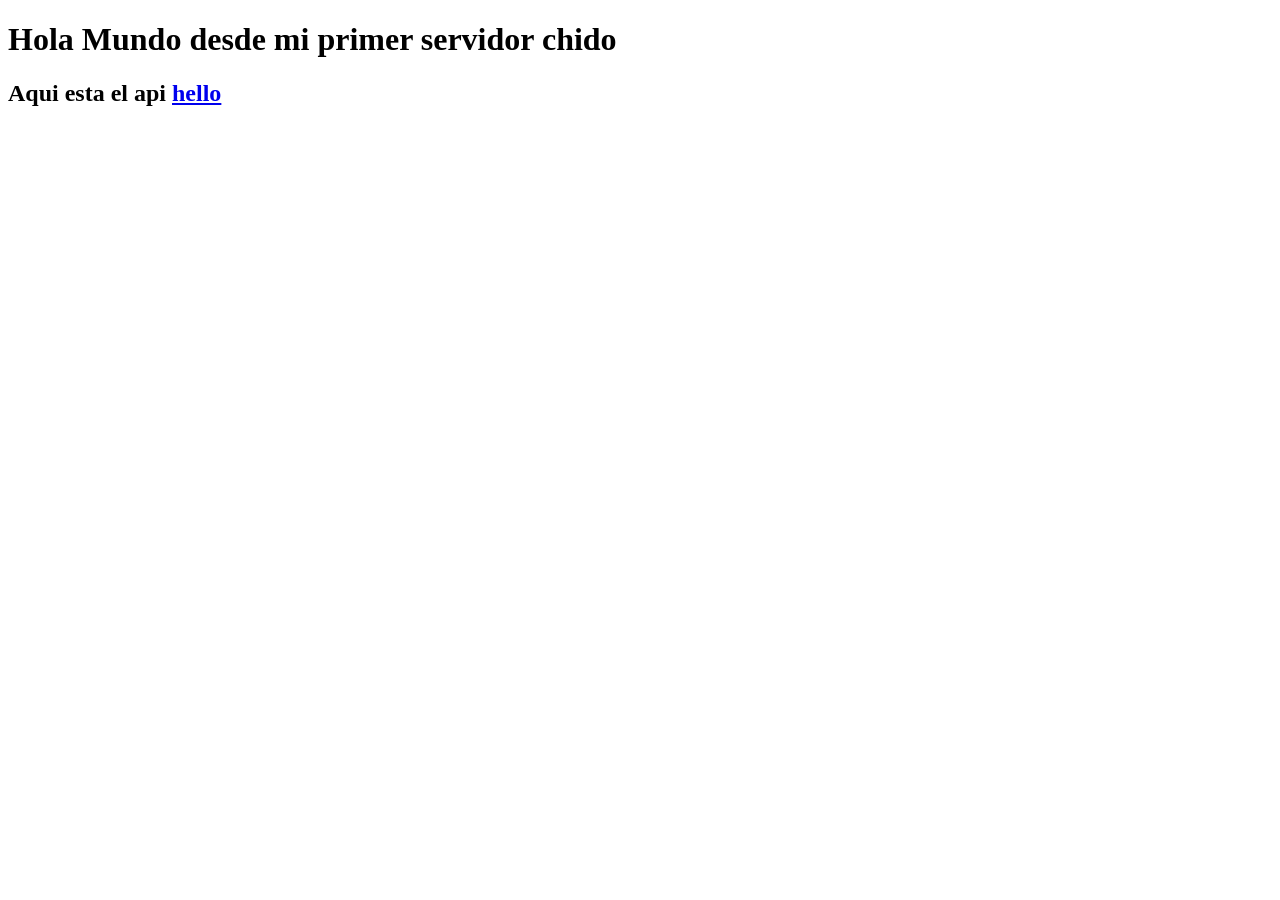
==== index.html @ d34d45e9 "Add files via upload" ====
<!DOCTYPE html>
<html lang="en">
<head>
    <meta charset="UTF-8">
    <title>Titulo Chido</title>
</head>
<body>
    <h1>Hola Mundo desde mi primer servidor chido</h1>
    <h2>Aqui esta el api <a href="http://localhost:8080/api/hello">hello</a></h2>
</body>
</html>
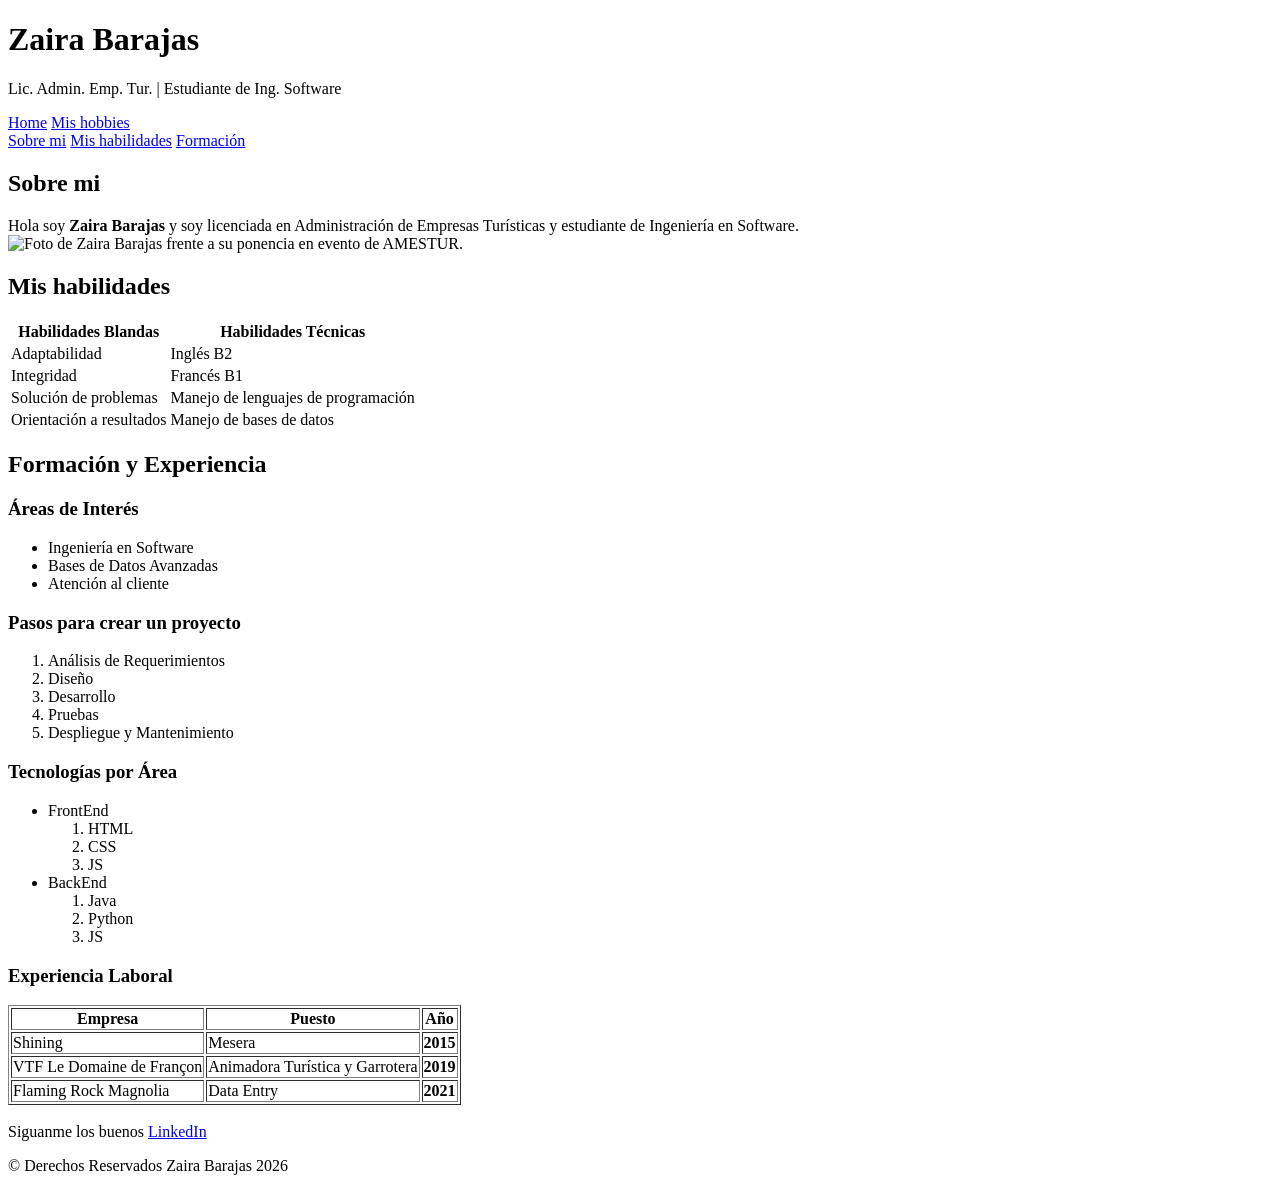
==== commit b3b1158c: "Update index.html" ====
--- a/index.html
+++ b/index.html
@@ -2,10 +2,139 @@
 <html lang="en">
 <head>
     <meta charset="UTF-8">
-    <title>Titulo Chido</title>
+    <meta name ="viewport" content="width=device-width, initial-scale=1.0">
+    <meta name="description" content="Portafolio personal de la Lic. Zaira Barajas">
+    <meta name="keywords" content="portafolio, ingeniero en software, desarrollo web">
+    <meta name="autor" content="Zaira Barajas">
+    <meta name="robots" content="index, follow">
+    <title>Portafolio Personal - ZB</title>
 </head>
 <body>
-    <h1>Hola Mundo desde mi primer servidor chido</h1>
-    <h2>Aqui esta el api <a href="http://localhost:8080/api/hello">hello</a></h2>
+    <header>
+        <h1>Zaira Barajas</h1>
+        <p>Lic. Admin. Emp. Tur. | Estudiante de Ing. Software</p>
+       <nav>
+           <a href="index.html">Home</a>
+           <a href="hobbies.html">Mis hobbies</a>
+       </nav>
+
+        <nav>
+            <a href="#sobremi">Sobre mi</a>
+            <a href="#habilidades">Mis habilidades</a>
+            <a href="#formacion">Formación</a>
+        </nav>
+
+    </header>
+
+    <main>
+        <section id="sobremi">
+            <h1>Sobre mi</h1>
+            <p>
+                Hola soy <strong>Zaira Barajas</strong>
+                y soy licenciada en Administración de Empresas Turísticas
+                y estudiante de Ingeniería en Software. <br>
+
+                <img src="./imagenes/zairaBarajas.jpeg" alt="Foto de Zaira Barajas frente a su ponencia en evento de AMESTUR." width="200">
+            </p>
+        </section>
+        <section id="habilidades">
+            <h1>Mis habilidades</h1>
+            <table>
+                <tr>
+                    <th>Habilidades Blandas</th>
+                    <th>Habilidades Técnicas</th>
+                </tr>
+                <tr>
+                    <td>Adaptabilidad</td>
+                    <td>Inglés B2</td>
+                </tr>
+                <tr>
+                    <td>Integridad</td>
+                    <td>Francés B1</td>
+                </tr>
+                <tr>
+                    <td>Solución de problemas</td>
+                    <td>Manejo de lenguajes de programación</td>
+                </tr>
+                <tr>
+                    <td>Orientación a resultados</td>
+                    <td>Manejo de bases de datos</td>
+                </tr>
+            </table>
+
+        </section>
+        <section id="formacion">
+            <h1>Formación y Experiencia</h1>
+
+
+            <h3>Áreas de Interés</h3>
+            <ul>
+                <li>Ingeniería en Software</li>
+                <li>Bases de Datos Avanzadas</li>
+                <li>Atención al cliente</li>
+            </ul>
+
+            <h3>Pasos para crear un proyecto</h3>
+            <ol>
+                <li>Análisis de Requerimientos</li>
+                <li>Diseño</li>
+                <li>Desarrollo</li>
+                <li>Pruebas</li>
+                <li>Despliegue y Mantenimiento</li>
+            </ol>
+
+            <h3>Tecnologías por Área</h3>
+            <ul>
+                <li>FrontEnd
+                    <ol>
+                        <li>HTML</li>
+                        <li>CSS</li>
+                        <li>JS</li>
+                    </ol>
+                </li>
+                <li>BackEnd
+                    <ol>
+                        <li>Java</li>
+                        <li>Python</li>
+                        <li>JS</li>
+                    </ol>
+                </li>
+
+            </ul>
+
+            <h3>Experiencia Laboral</h3>
+            <table border="1">
+                <tr>
+                    <th>Empresa</th>
+                    <th>Puesto</th>
+                    <th>Año</th>
+                </tr>
+                <tr>
+                    <td>Shining</td>
+                    <td>Mesera</td>
+                    <th>2015</th>
+                </tr>
+                <tr>
+                    <td>VTF Le Domaine de Françon</td>
+                    <td>Animadora Turística y Garrotera</td>
+                    <th>2019</th>
+                </tr>
+                <tr>
+                    <td>Flaming Rock Magnolia</td>
+                    <td>Data Entry</td>
+                    <th>2021</th>
+                </tr>
+            </table>
+            <br>
+        </section>
+    </main>
+    <footer>
+        <div>
+            Siguanme los buenos
+            <a href="https://www.linkedin.com/in/zairapbarajas/" target="_blank">LinkedIn</a>
+        </div>
+        <p>&copy; Derechos Reservados Zaira Barajas 2026</p>
+    </footer>
+
 </body>
-</html>+</html>
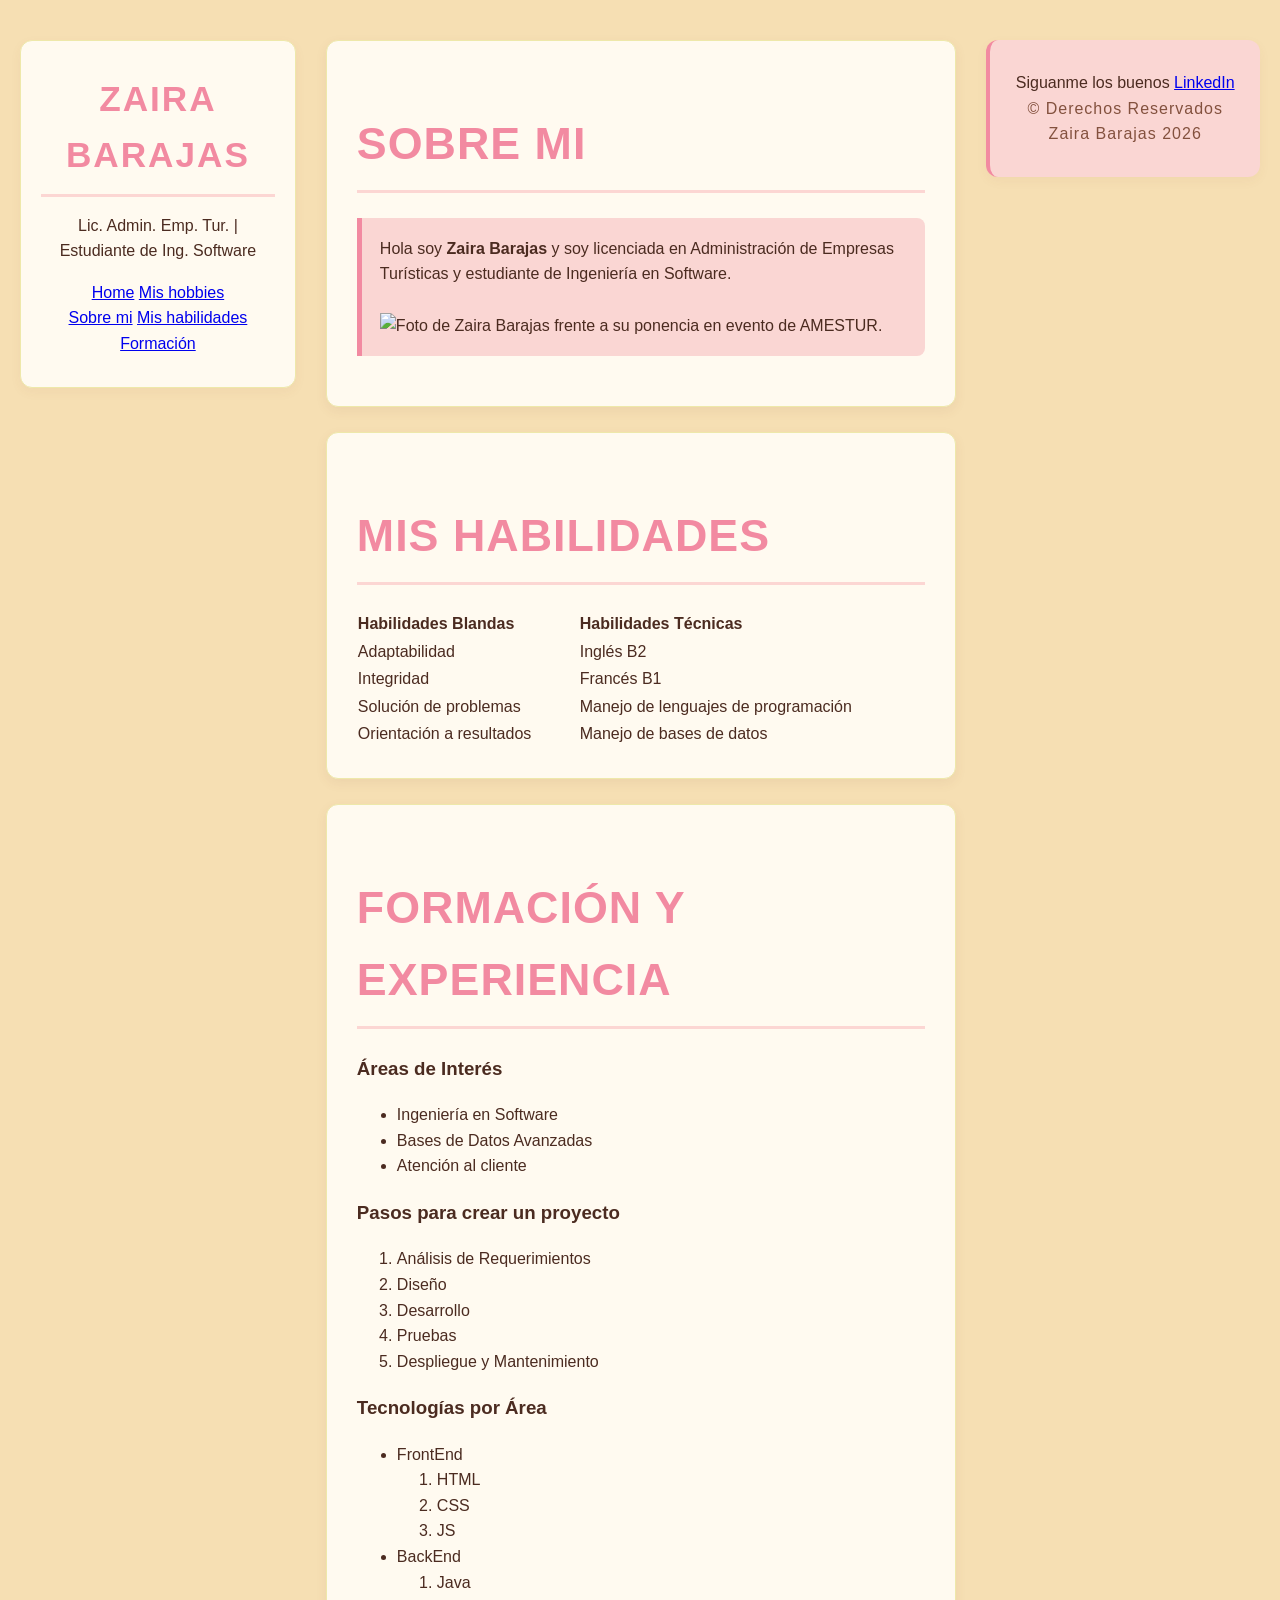
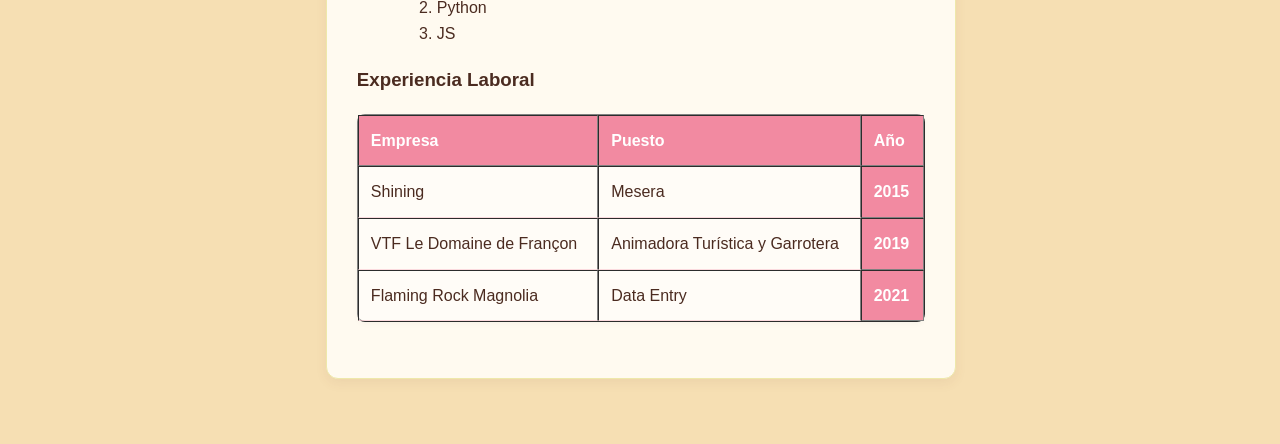
==== commit 375eda72: "Update index.html" ====
--- a/index.html
+++ b/index.html
@@ -8,9 +8,11 @@
     <meta name="autor" content="Zaira Barajas">
     <meta name="robots" content="index, follow">
     <title>Portafolio Personal - ZB</title>
+    <link rel="icon" type="image/png" href="imagenes/zairaBarajas.jpeg">
+    <link rel="stylesheet" href="styles.css">
 </head>
 <body>
-    <header>
+    <header class="encabezado">
         <h1>Zaira Barajas</h1>
         <p>Lic. Admin. Emp. Tur. | Estudiante de Ing. Software</p>
        <nav>
@@ -29,17 +31,18 @@
     <main>
         <section id="sobremi">
             <h1>Sobre mi</h1>
-            <p>
+            <p class="destacado">
                 Hola soy <strong>Zaira Barajas</strong>
                 y soy licenciada en Administración de Empresas Turísticas
-                y estudiante de Ingeniería en Software. <br>
-
+                y estudiante de Ingeniería en Software.
+                <br>
+                <br>
                 <img src="./imagenes/zairaBarajas.jpeg" alt="Foto de Zaira Barajas frente a su ponencia en evento de AMESTUR." width="200">
             </p>
         </section>
         <section id="habilidades">
             <h1>Mis habilidades</h1>
-            <table>
+            <table class="tablaHabilidades">
                 <tr>
                     <th>Habilidades Blandas</th>
                     <th>Habilidades Técnicas</th>
@@ -103,7 +106,7 @@
             </ul>
 
             <h3>Experiencia Laboral</h3>
-            <table border="1">
+            <table border="1" class="tablaLaboral">
                 <tr>
                     <th>Empresa</th>
                     <th>Puesto</th>
@@ -128,12 +131,12 @@
             <br>
         </section>
     </main>
-    <footer>
+    <footer class="final">
         <div>
             Siguanme los buenos
             <a href="https://www.linkedin.com/in/zairapbarajas/" target="_blank">LinkedIn</a>
         </div>
-        <p>&copy; Derechos Reservados Zaira Barajas 2026</p>
+        <p id="pie">&copy; Derechos Reservados Zaira Barajas 2026</p>
     </footer>
 
 </body>
--- a/styles.css
+++ b/styles.css
@@ -0,0 +1,120 @@
+
+body {
+    font-family: "Century Gothic", "Segoe UI", AppleGothic, sans-serif;
+    background-color: rgb(246, 223, 179);
+    color: rgb(75, 43, 32);
+    line-height: 1.6;
+    margin: 0;
+    padding: 40px 20px;
+    display: flex; /* esto alinea todo en un contenedor */
+    justify-content: center; /*esto específica cómo se van a alinear */
+
+    /*esto va a evitar que se hagan largos todos, los alinea arriba */
+    align-items: flex-start;
+    /*  y esto va a darle espacio a cada columna */
+    gap: 30px;
+}
+
+.encabezado {
+    background-color: #fffaf0;
+    border: 1px solid palegoldenrod;
+    border-radius: 12px;
+    padding: 30px 20px;
+    box-shadow: 0 4px 12px rgba(131, 81, 62, 0.05);
+    text-align: center;
+}
+
+.encabezado h1 {
+    color: rgb(242, 138, 161);
+    font-family: "Impact", "Arial Black", sans-serif;
+    font-size: 2.2rem;
+    margin: 0;
+    letter-spacing: 2px;
+    text-transform: uppercase;
+}
+
+.final {
+    background-color: rgb(250, 214, 211);
+    border-left: 4px solid rgb(242, 138, 161);
+    border-radius: 12px;
+    padding: 30px 20px;
+    min-width: 100px;
+    box-shadow: 0 4px 12px rgba(131, 81, 62, 0.05);
+    text-align: center;
+}
+
+.final p {
+    margin: 0;
+    font-weight: 500;
+    color: rgb(131, 81, 62);
+    letter-spacing: 1px;
+}
+
+h1 {
+    font-family: "Impact", "Arial Black", sans-serif;
+    color: rgb(242, 138, 161);
+    font-size: 2.8rem;
+    text-transform: uppercase;
+    letter-spacing: 1px;
+    margin-bottom: 25px;
+    border-bottom: 3px solid rgb(252, 214, 211);
+    padding-bottom: 10px;
+}
+
+h2 {
+    color: rgb(131, 81, 62);
+    font-size: 1.5rem;
+    margin-bottom: 15px;
+}
+
+#sobremi, #habilidades, #formacion, #hobbies {
+    background-color: #fffaf0;
+    border: 1px solid palegoldenrod;
+    padding: 30px;
+    margin: 0 0 25px 0;
+    border-radius: 12px;
+    box-shadow: 0 4px 12px rgba(131, 81, 62, 0.08);
+}
+
+.destacado {
+    background-color: rgb(250, 214, 211);
+    padding: 18px;
+    border-left: 5px solid rgb(242, 138, 161);
+    font-weight: 500;
+    border-radius: 0 8px 8px 0;
+    margin-bottom: 20px;
+}
+
+.tablaHabilidades {
+    width: 100%;
+    border-collapse: collapse;
+    margin-top: 15px;
+    background: transparent;
+    box-shadow: none;
+    text-align: left;
+}
+
+.tablaLaboral {
+    width: 100%;
+    border-collapse: separate;
+    border-spacing: 0;
+    margin-top: 15px;
+    border-radius: 8px;
+    box-shadow: 0 2px 6px rgba(0,0,0,0.03);
+}
+
+.tablaLaboral th {
+    background-color: rgb(242, 138, 161);
+    color: white;
+    padding: 12px;
+    font-weight: bold;
+    text-align: left;
+}
+
+.tablaLaboral td {
+    border-bottom: 1px solid rgba(242, 138, 161, 0.3);
+    padding: 12px;
+    text-align: left;
+    background-color: rgba(255, 255, 255, 0.5);
+}
+
